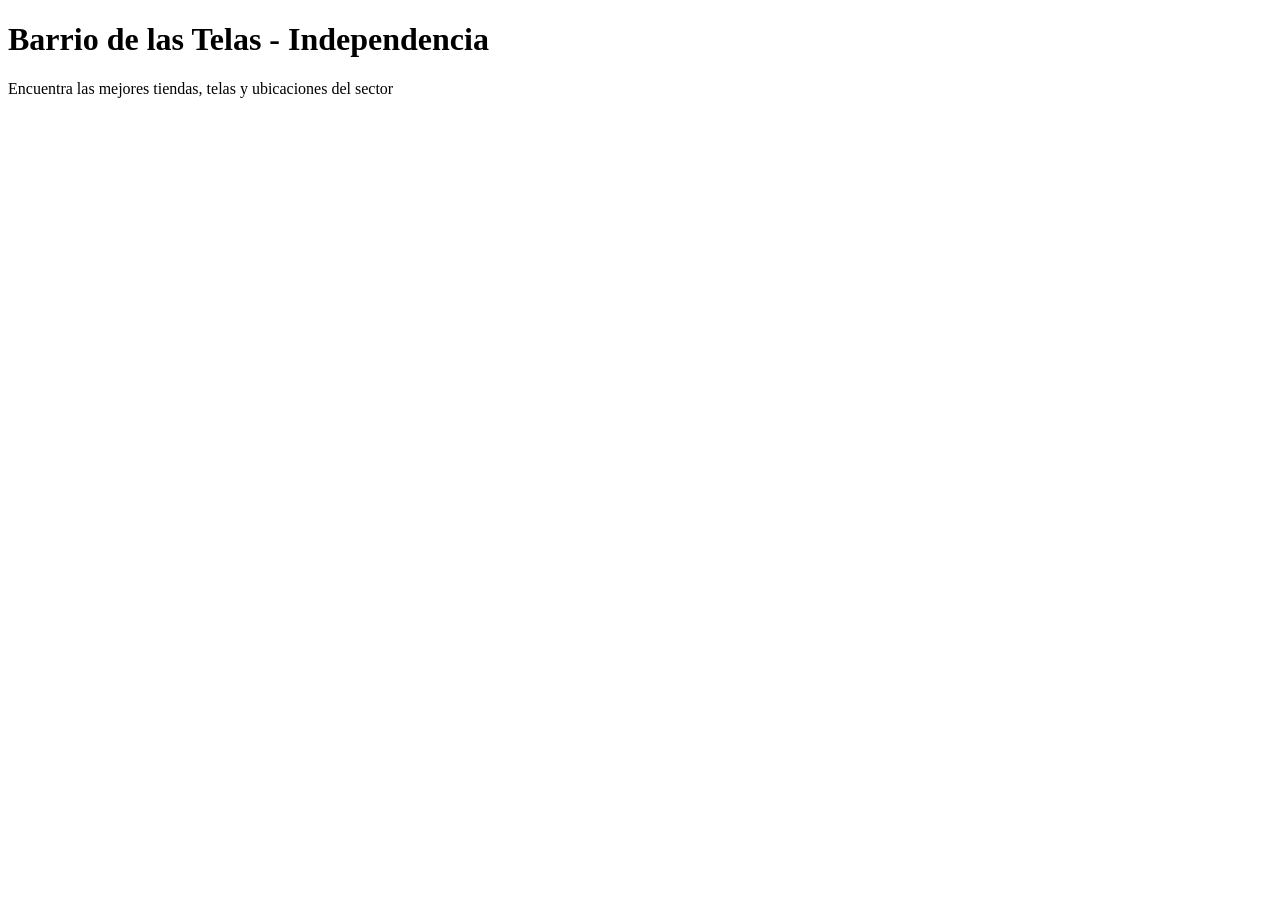
==== index.html @ c4cdfe49 "feat: estructura base HTML5 y configuracion inicial" ====
<!DOCTYPE html>
<html lang="es">
<head>
    <meta charset="UTF-8">
    <meta name="viewport" content="width=device-width, initial-scale=1.0">
    <title>Directorio - Barrio de las Telas Independencia</title>
    <link rel="stylesheet" href="style.css">
</head>
<body>

    <header>
        <h1>Barrio de las Telas - Independencia</h1>
        <p>Encuentra las mejores tiendas, telas y ubicaciones del sector</p>
    </header>

    <main>
        <section id="contenedor-tiendas" class="galeria">
            <!-- Aquí agregaremos las tarjetas de los locales comerciales -->
        </section>
    </main>

    <script src="script.js"></script>
</body>
</html>
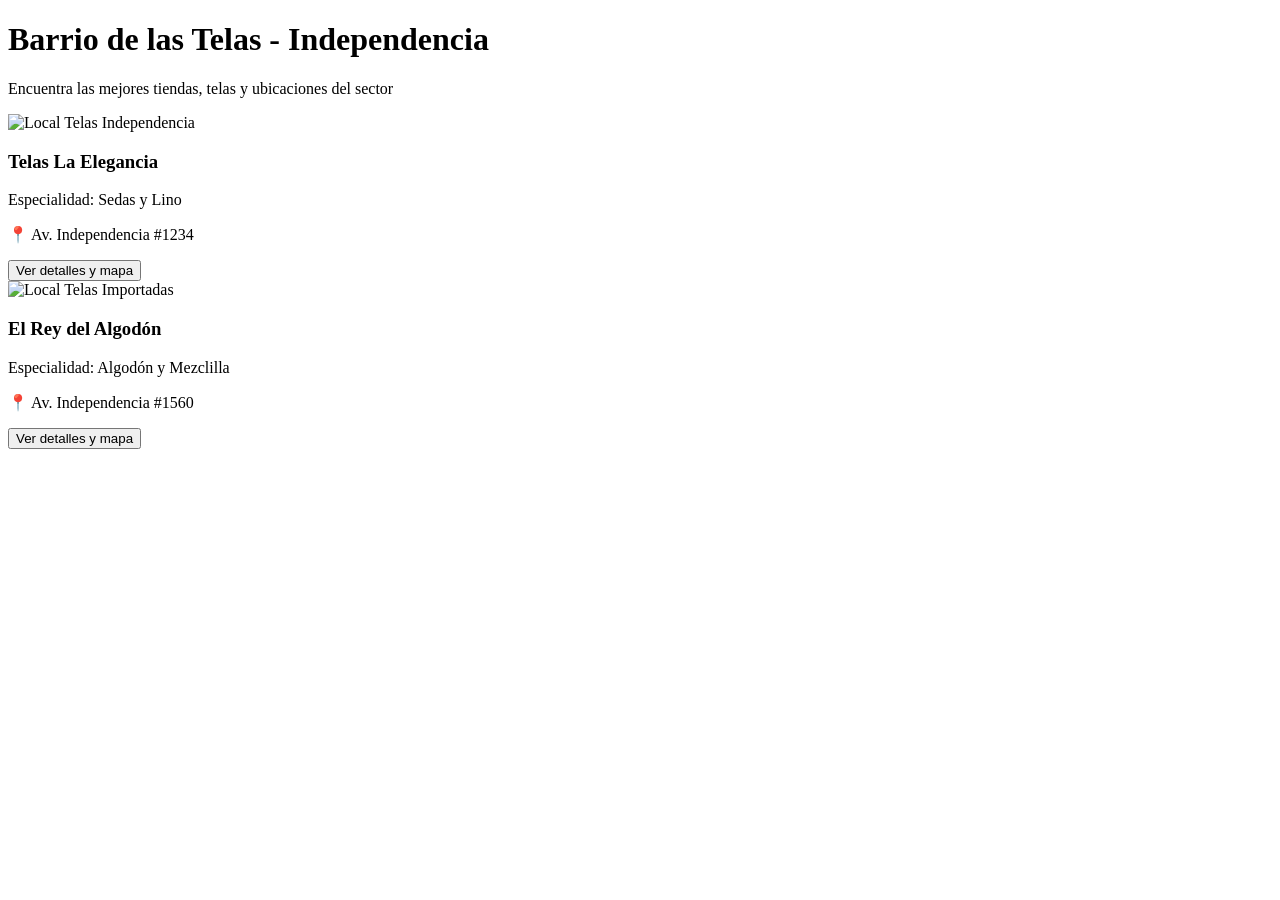
==== commit 1a206874: "feat: maquetacion de tarjetas de locales y estilos CSS responsivos" ====
--- a/index.html
+++ b/index.html
@@ -16,6 +16,32 @@
     <main>
         <section id="contenedor-tiendas" class="galeria">
             <!-- Aquí agregaremos las tarjetas de los locales comerciales -->
+        <section id="contenedor-tiendas" class="galeria">
+    
+    <!-- Tarjeta 1 -->
+    <article class="tarjeta-tienda" data-id="1">
+        <img src="img/tienda1.jpg" alt="Local Telas Independencia">
+        <div class="info-tarjeta">
+            <h3>Telas La Elegancia</h3>
+            <p class="rubro">Especialidad: Sedas y Lino</p>
+            <p class="direccion">📍 Av. Independencia #1234</p>
+            <button class="btn-ver-mas">Ver detalles y mapa</button>
+        </div>
+    </article>
+
+    <!-- Tarjeta 2 -->
+    <article class="tarjeta-tienda" data-id="2">
+        <img src="img/tienda2.jpg" alt="Local Telas Importadas">
+        <div class="info-tarjeta">
+            <h3>El Rey del Algodón</h3>
+            <p class="rubro">Especialidad: Algodón y Mezclilla</p>
+            <p class="direccion">📍 Av. Independencia #1560</p>
+            <button class="btn-ver-mas">Ver detalles y mapa</button>
+        </div>
+    </article>
+
+</section>
+        
         </section>
     </main>
 
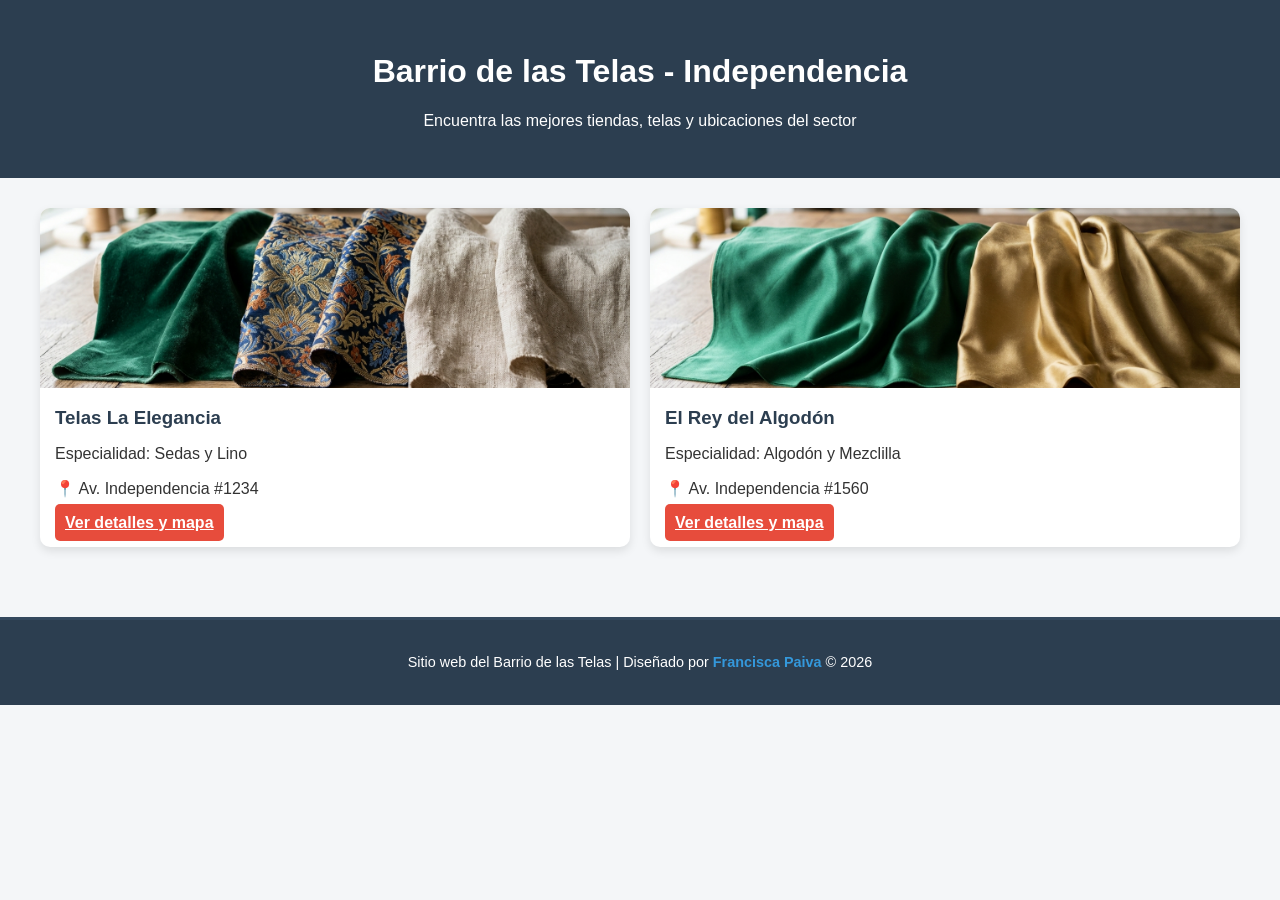
==== commit c6302be9: "feat: implementa mapas dinamicos con mapaQuery, galeria de fotos y footer profesional" ====
--- a/index.html
+++ b/index.html
@@ -15,35 +15,52 @@
 
     <main>
         <section id="contenedor-tiendas" class="galeria">
-            <!-- Aquí agregaremos las tarjetas de los locales comerciales -->
-        <section id="contenedor-tiendas" class="galeria">
     
-    <!-- Tarjeta 1 -->
-    <article class="tarjeta-tienda" data-id="1">
+    <!-- Tienda 1 -->
+    <article class="tarjeta-tienda">
         <img src="img/tienda1.jpg" alt="Local Telas Independencia">
         <div class="info-tarjeta">
             <h3>Telas La Elegancia</h3>
             <p class="rubro">Especialidad: Sedas y Lino</p>
             <p class="direccion">📍 Av. Independencia #1234</p>
-            <button class="btn-ver-mas">Ver detalles y mapa</button>
+            <!-- Enlace que redirige a la página de detalles pasando la tienda por la URL -->
+            <a href="detalle.html?tienda=telas-la-elegancia" class="btn-ver-mas">Ver detalles y mapa</a>
         </div>
     </article>
 
-    <!-- Tarjeta 2 -->
-    <article class="tarjeta-tienda" data-id="2">
+    <!-- Tienda 2 -->
+    <article class="tarjeta-tienda">
         <img src="img/tienda2.jpg" alt="Local Telas Importadas">
         <div class="info-tarjeta">
             <h3>El Rey del Algodón</h3>
             <p class="rubro">Especialidad: Algodón y Mezclilla</p>
             <p class="direccion">📍 Av. Independencia #1560</p>
-            <button class="btn-ver-mas">Ver detalles y mapa</button>
+            <a href="detalle.html?tienda=el-rey-del-algodon" class="btn-ver-mas">Ver detalles y mapa</a>
         </div>
     </article>
 
 </section>
+      
+    </main>
+<footer class="site-footer">
+        <p>Sitio web del Barrio de las Telas | Diseñado por <strong>Francisca Paiva</strong> © 2026</p>
+    </footer>
+    
+
+    <!-- Ventana Modal de Detalles -->
+<div id="modal-detalle" class="modal oculto">
+    <div class="modal-contenido">
+        <span id="cerrar-modal">&times;</span>
+        <h2 id="modal-titulo">Nombre de la Tienda</h2>
+        <p id="modal-rubro">Especialidad</p>
+        <p id="modal-direccion">Dirección</p>
         
-        </section>
-    </main>
+        <!-- Simulación de Mapa -->
+        <div class="contenedor-mapa">
+            <p>📍 <em>Aquí cargará la referencia del mapa de ubicación en Independencia</em></p>
+        </div>
+    </div>
+</div>
 
     <script src="script.js"></script>
 </body>
--- a/style.css
+++ b/style.css
@@ -0,0 +1,230 @@
+/* Estilos generales */
+body {
+    font-family: 'Segoe UI', Tahoma, Geneva, Verdana, sans-serif;
+    background-color: #f4f6f8;
+    margin: 0;
+    padding: 0;
+    color: #333;
+}
+
+header {
+    background-color: #2c3e50;
+    color: white;
+    text-align: center;
+    padding: 2rem 1rem;
+}
+
+/* Galería de tiendas */
+.galeria {
+    display: grid;
+    grid-template-columns: repeat(auto-fit, minmax(280px, 1fr));
+    gap: 20px;
+    padding: 30px;
+    max-width: 1200px;
+    margin: 0 auto;
+}
+
+/* Tarjeta individual */
+.tarjeta-tienda {
+    background: white;
+    border-radius: 10px;
+    overflow: hidden;
+    box-shadow: 0 4px 10px rgba(0, 0, 0, 0.1);
+    transition: transform 0.2s ease, box-shadow 0.2s ease;
+}
+
+.tarjeta-tienda:hover {
+    transform: translateY(-5px);
+    box-shadow: 0 8px 15px rgba(0, 0, 0, 0.15);
+}
+
+.tarjeta-tienda img {
+    width: 100%;
+    height: 180px;
+    object-fit: cover;
+}
+
+.info-tarjeta {
+    padding: 15px;
+}
+
+.info-tarjeta h3 {
+    margin: 0 0 10px 0;
+    color: #2c3e50;
+}
+
+.btn-ver-mas {
+    width: 100%;
+    padding: 10px;
+    background-color: #e74c3c;
+    color: white;
+    border: none;
+    border-radius: 5px;
+    cursor: pointer;
+    font-weight: bold;
+    margin-top: 10px;
+}
+
+.btn-ver-mas:hover {
+    background-color: #c0392b;
+}
+/* Estilos para la Ventana Modal */
+.modal {
+    position: fixed;
+    top: 0;
+    left: 0;
+    width: 100%;
+    height: 100%;
+    background-color: rgba(0, 0, 0, 0.6);
+    display: flex;
+    justify-content: center;
+    align-items: center;
+    z-index: 1000;
+}
+
+/* Clase para ocultar el modal cuando no se use */
+.modal.oculto {
+    display: none;
+}
+
+.modal-contenido {
+    background: white;
+    padding: 30px;
+    border-radius: 10px;
+    width: 90%;
+    max-width: 500px;
+    position: relative;
+    box-shadow: 0 5px 15px rgba(0, 0, 0, 0.3);
+}
+
+#cerrar-modal {
+    position: absolute;
+    top: 15px;
+    right: 20px;
+    font-size: 28px;
+    cursor: pointer;
+    color: #aaa;
+}
+
+#cerrar-modal:hover {
+    color: #000;
+}
+
+.contenedor-mapa {
+    background-color: #eaeded;
+    padding: 20px;
+    text-align: center;
+    border-radius: 5px;
+    margin-top: 15px;
+    color: #555;
+}
+/* Estilos página de detalle */
+.contenedor-detalle {
+    max-width: 900px;
+    margin: 30px auto;
+    background: white;
+    padding: 30px;
+    border-radius: 10px;
+    box-shadow: 0 4px 15px rgba(0,0,0,0.1);
+}
+
+.info-principal {
+    display: flex;
+    gap: 30px;
+    flex-wrap: wrap;
+}
+
+.info-principal img {
+    width: 100%;
+    max-width: 350px;
+    height: 250px;
+    object-fit: cover;
+    border-radius: 8px;
+}
+
+.datos-tienda {
+    flex: 1;
+}
+
+.btn-volver {
+    display: inline-block;
+    color: white;
+    text-decoration: none;
+    margin-bottom: 15px;
+    font-size: 14px;
+}
+
+/* Botones de Redes Sociales */
+.redes-sociales {
+    display: flex;
+    flex-wrap: wrap;
+    gap: 10px;
+    margin-top: 15px;
+}
+
+.btn-social {
+    padding: 8px 14px;
+    border-radius: 5px;
+    color: white;
+    text-decoration: none;
+    font-size: 14px;
+    font-weight: bold;
+}
+
+.whatsapp { background-color: #25d366; }
+.correo { background-color: #34495e; }
+.instagram { background-color: #e1306c; }
+.tiktok { background-color: #000000; }
+.facebook { background-color: #1877f2; }
+
+.seccion-mapa {
+    margin-top: 30px;
+}
+
+.caja-mapa {
+    background-color: #eaeded;
+    height: 200px;
+    display: flex;
+    justify-content: center;
+    align-items: center;
+    border-radius: 8px;
+    color: #555;
+    font-weight: bold;
+}
+/* Estilos para la galería dentro de la página de detalle */
+.seccion-galeria {
+    margin-top: 30px;
+}
+
+.grid-galeria {
+    display: grid;
+    grid-template-columns: repeat(auto-fit, minmax(180px, 1fr));
+    gap: 15px;
+    margin-top: 10px;
+}
+
+.grid-galeria img {
+    width: 100%;
+    height: 140px;
+    object-fit: cover;
+    border-radius: 6px;
+    box-shadow: 0 2px 5px rgba(0,0,0,0.1);
+    transition: transform 0.2s;
+}
+
+.grid-galeria img:hover {
+    transform: scale(1.03);
+}
+.site-footer {
+    text-align: center;
+    padding: 20px;
+    margin-top: 40px;
+    background-color: #2c3e50; /* Un tono elegante y sobrio */
+    color: #ffffff;
+    font-size: 0.9rem;
+    border-top: 3px solid #34495e;
+}
+
+.site-footer strong {
+    color: #3498db; /* Destacar mi nombre con un tono llamativo */
+}
